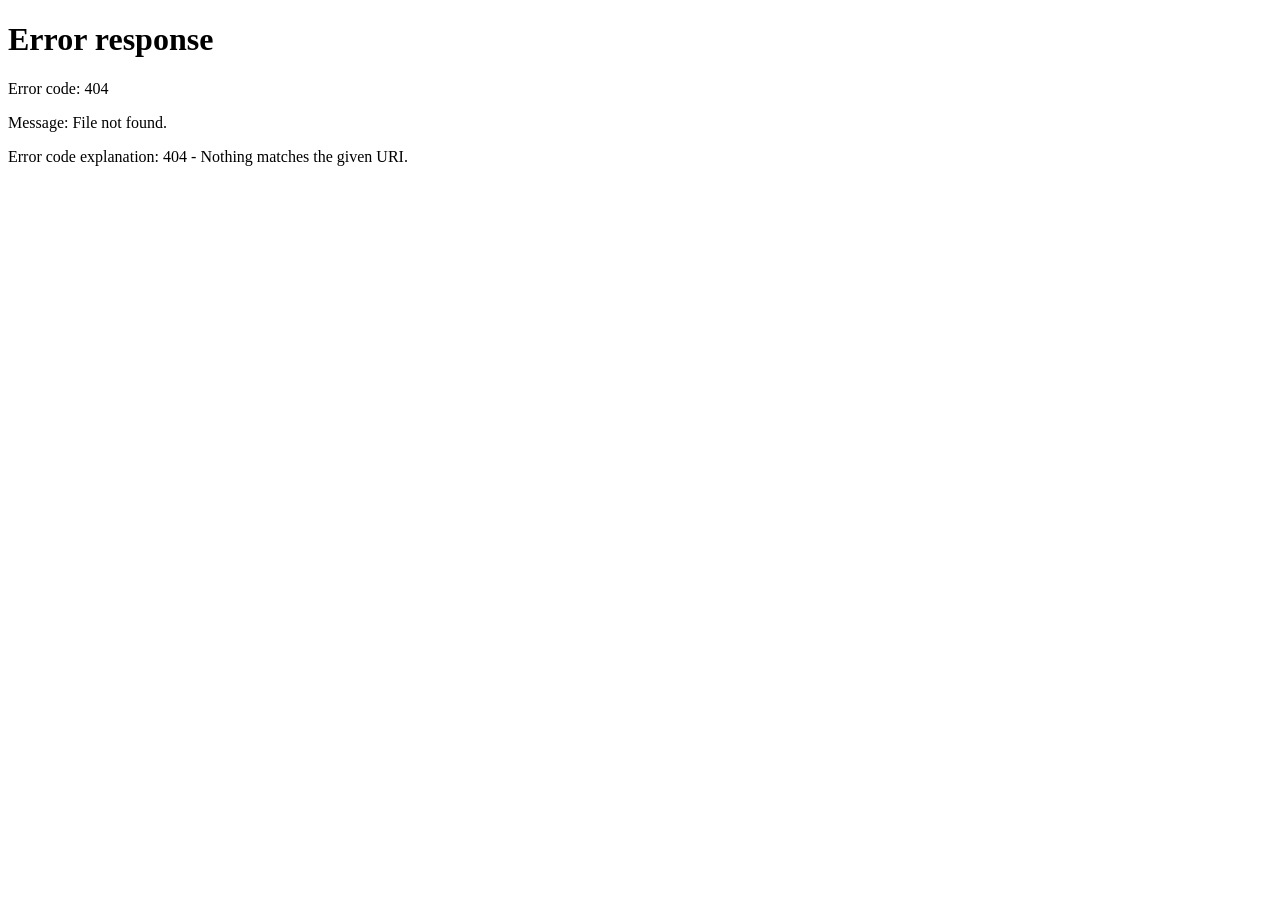
==== index.html @ 72593d32 "Create index.html" ====
<!DOCTYPE html>
<html lang="es">
<head>
<meta charset="UTF-8">
<meta name="viewport" content="width=device-width, initial-scale=1.0">
<title>Feliz Primer Mes ❤️</title>

<style>
body{
margin:0;
display:flex;
justify-content:center;
align-items:center;
height:100vh;
background:linear-gradient(180deg,#08111f,#1b2945);
color:white;
font-family:Arial,sans-serif;
text-align:center;
overflow:hidden;
}

.card{
padding:40px;
max-width:500px;
}

h1{
font-size:2.5em;
margin-bottom:10px;
}

#contador{
font-size:2em;
margin:30px 0;
color:#ffd166;
font-weight:bold;
}

p{
opacity:.85;
}
</style>

</head>

<body>

<div class="card">

<h1>❤️ Feliz Primer Mes ❤️</h1>

<p>Hay regalos que merecen esperar...</p>

<div id="contador"></div>

<p>No cierres esta página.</p>

</div>

<script>

const fecha = new Date("2026-08-05T00:00:00");

function actualizar(){

const ahora = new Date();

const diferencia = fecha-ahora;

if(diferencia<=0){

window.location.href="carta.html";

return;

}

const h=Math.floor(diferencia/(1000*60*60));
const m=Math.floor((diferencia%(1000*60*60))/(1000*60));
const s=Math.floor((diferencia%(1000*60))/1000);

document.getElementById("contador").innerHTML=
`${h}h ${m}m ${s}s`;

}

setInterval(actualizar,1000);

actualizar();

</script>

</body>
</html>
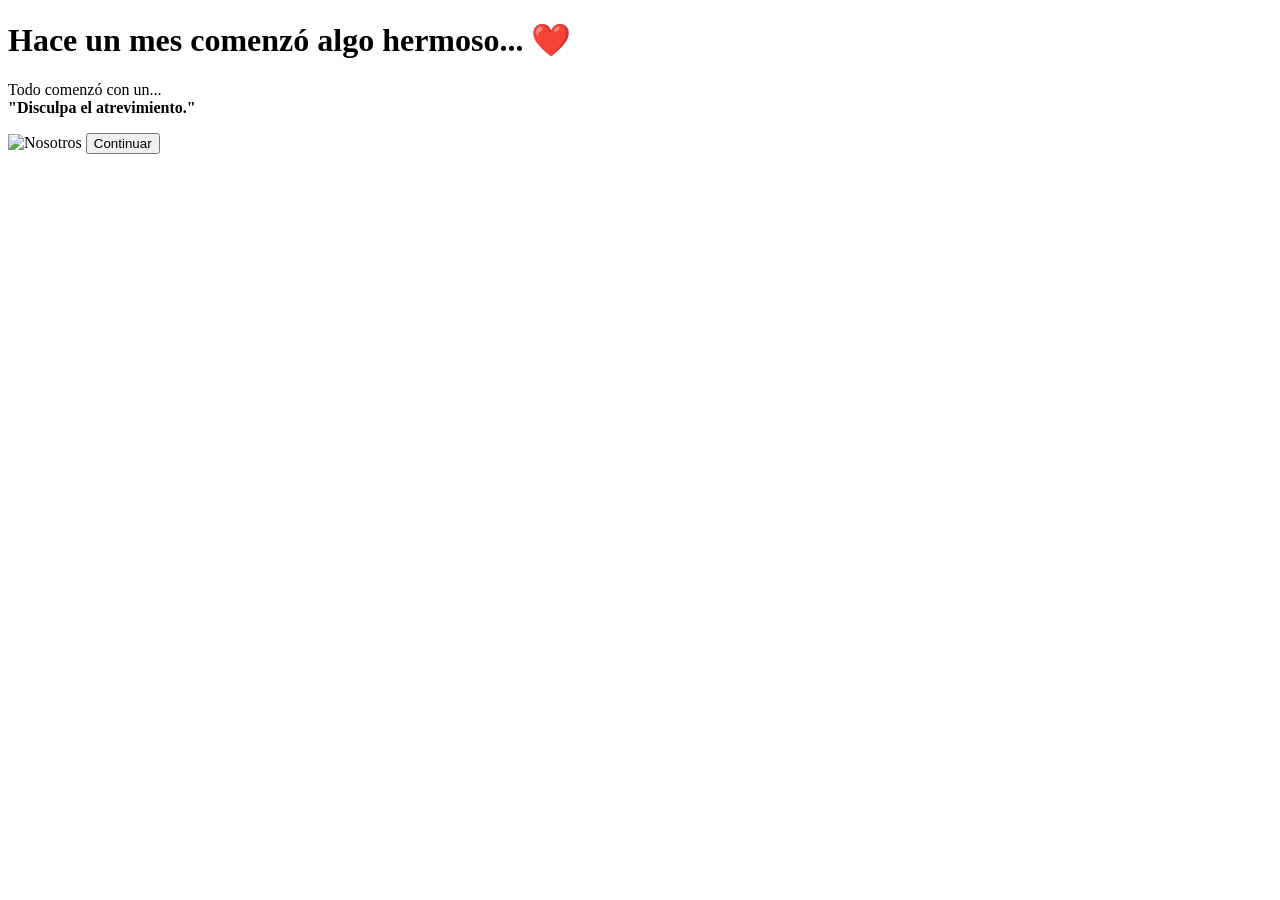
==== commit b5fb173e: "Create index.html" ====
--- a/index.html
+++ b/index.html
@@ -3,92 +3,33 @@
 <head>
 <meta charset="UTF-8">
 <meta name="viewport" content="width=device-width, initial-scale=1.0">
-<title>Feliz Primer Mes ❤️</title>
 
-<style>
-body{
-margin:0;
-display:flex;
-justify-content:center;
-align-items:center;
-height:100vh;
-background:linear-gradient(180deg,#08111f,#1b2945);
-color:white;
-font-family:Arial,sans-serif;
-text-align:center;
-overflow:hidden;
-}
+<title>Hace un mes comenzó algo hermoso ❤️</title>
 
-.card{
-padding:40px;
-max-width:500px;
-}
-
-h1{
-font-size:2.5em;
-margin-bottom:10px;
-}
-
-#contador{
-font-size:2em;
-margin:30px 0;
-color:#ffd166;
-font-weight:bold;
-}
-
-p{
-opacity:.85;
-}
-</style>
-
+<link rel="stylesheet" href="style.css">
 </head>
 
 <body>
 
-<div class="card">
+<div class="portada">
 
-<h1>❤️ Feliz Primer Mes ❤️</h1>
+    <h1>Hace un mes comenzó algo hermoso... ❤️</h1>
 
-<p>Hay regalos que merecen esperar...</p>
+    <p class="subtitulo">
+        Todo comenzó con un...
+        <br>
+        <strong>"Disculpa el atrevimiento."</strong>
+    </p>
 
-<div id="contador"></div>
+    <img src="img/nosotros.jpg" alt="Nosotros">
 
-<p>No cierres esta página.</p>
+    <button onclick="continuar()">
+        Continuar
+    </button>
 
 </div>
 
-<script>
-
-const fecha = new Date("2026-08-05T00:00:00");
-
-function actualizar(){
-
-const ahora = new Date();
-
-const diferencia = fecha-ahora;
-
-if(diferencia<=0){
-
-window.location.href="carta.html";
-
-return;
-
-}
-
-const h=Math.floor(diferencia/(1000*60*60));
-const m=Math.floor((diferencia%(1000*60*60))/(1000*60));
-const s=Math.floor((diferencia%(1000*60))/1000);
-
-document.getElementById("contador").innerHTML=
-`${h}h ${m}m ${s}s`;
-
-}
-
-setInterval(actualizar,1000);
-
-actualizar();
-
-</script>
+<script src="script.js"></script>
 
 </body>
 </html>
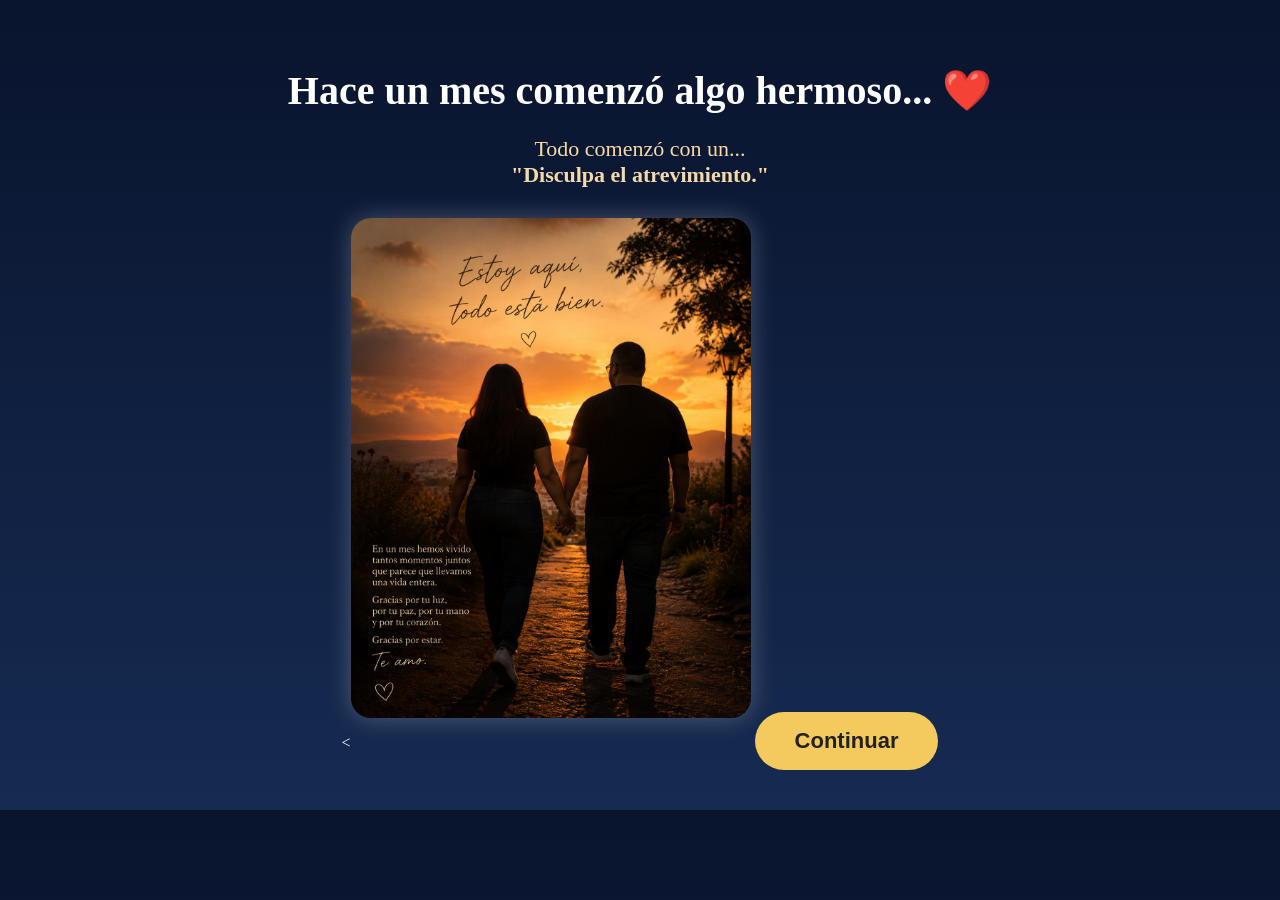
==== commit f8087366: "Update index.html" ====
--- a/index.html
+++ b/index.html
@@ -21,7 +21,7 @@
         <strong>"Disculpa el atrevimiento."</strong>
     </p>
 
-    <img src="img/nosotros.jpg" alt="Nosotros">
+    <<img src="nosotros.jpg" alt="Nosotros">
 
     <button onclick="continuar()">
         Continuar
--- a/style.css
+++ b/style.css
@@ -0,0 +1,46 @@
+body{
+    margin:0;
+    padding:0;
+    background:linear-gradient(#09142d,#162b52);
+    font-family:Georgia,serif;
+    color:white;
+    text-align:center;
+}
+
+.portada{
+    padding:40px 20px;
+}
+
+h1{
+    font-size:40px;
+    margin-bottom:20px;
+}
+
+.subtitulo{
+    font-size:22px;
+    margin-bottom:30px;
+    color:#f5d9a8;
+}
+
+img{
+    width:90%;
+    max-width:400px;
+    border-radius:20px;
+    box-shadow:0 0 25px rgba(255,255,255,.25);
+    margin-bottom:30px;
+}
+
+button{
+    background:#f4c95d;
+    color:#222;
+    border:none;
+    padding:16px 40px;
+    font-size:22px;
+    border-radius:40px;
+    cursor:pointer;
+    font-weight:bold;
+}
+
+button:hover{
+    transform:scale(1.05);
+}
